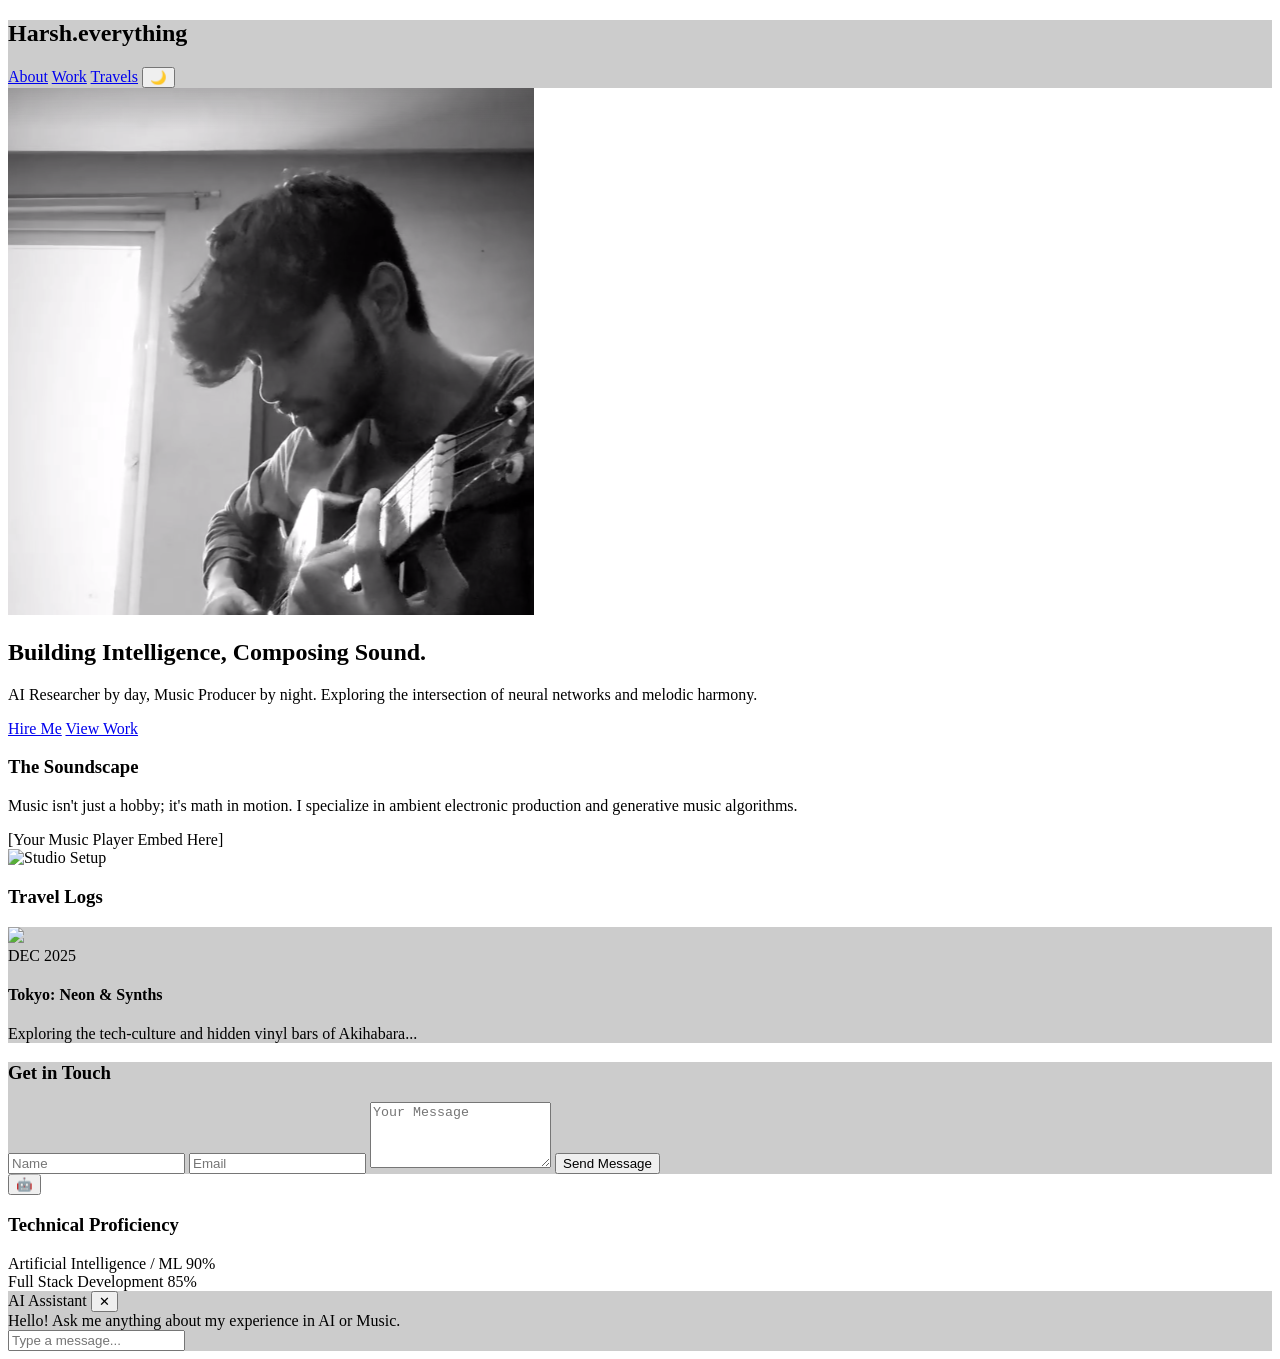
==== portfolio website/index.html @ 44f67476 "Add files via upload" ====
<!DOCTYPE html>
<html lang="en" class="dark">
<head>
    <meta charset="UTF-8">
    <meta name="viewport" content="width=device-width, initial-scale=1.0">
    <title>Harsh Chauhan | AI & Music</title>
    <script src="https://cdn.tailwindcss.com"></script>
    <script>
        tailwind.config = {
            darkMode: 'class',
            theme: { extend: { colors: { accent: '#8b5cf6' } } }
        }
    </script>
    <style>
        .glass { background: rgba(255, 255, 255, 0.05); backdrop-filter: blur(10px); }
        .dark .glass { background: rgba(0, 0, 0, 0.2); }
    </style>
</head>
<body class="bg-slate-50 dark:bg-slate-950 text-slate-900 dark:text-slate-100 transition-colors duration-300">
 
    <nav class="fixed w-full z-50 glass border-b border-slate-200 dark:border-slate-800 p-4">
        <div class="max-w-6xl mx-auto flex justify-between items-center">
            <h1 class="text-xl font-bold bg-gradient-to-r from-purple-500 to-blue-500 bg-clip-text text-transparent">Harsh.everything</h1>
            <div class="space-x-6 flex items-center">
                <a href="#about" class="hover:text-accent">About</a>
                <a href="#portfolio" class="hover:text-accent">Work</a>
                <a href="#blog" class="hover:text-accent">Travels</a>
                <button id="theme-toggle" class="p-2 rounded-full bg-slate-200 dark:bg-slate-800">
                    <span id="theme-icon">🌙</span>
                </button>
            </div>
        </div>
    </nav>

    <section class="pt-32 pb-20 px-4 text-center">
        <div class="max-w-3xl mx-auto">
            <img src="image\profile.png" alt="Profile" class="w-32 h-32 rounded-full mx-auto mb-6 border-4 border-accent shadow-xl">
            <h2 class="text-5xl font-extrabold mb-4">Building Intelligence, <span class="text-accent">Composing Sound.</span></h2>
            <p class="text-lg opacity-80 mb-8">AI Researcher by day, Music Producer by night. Exploring the intersection of neural networks and melodic harmony.</p>
            <div class="flex justify-center gap-4">
                <a href="#contact" class="bg-accent text-white px-8 py-3 rounded-lg font-bold hover:scale-105 transition">Hire Me</a>
                <a href="#portfolio" class="border border-accent px-8 py-3 rounded-lg font-bold">View Work</a>
            </div>
        </div>
    </section>

    <main class="max-w-6xl mx-auto px-4 space-y-24">
        
        <section id="music" class="grid md:grid-cols-2 gap-12 items-center">
            <div>
                <h3 class="text-3xl font-bold mb-4 italic">The Soundscape</h3>
                <p class="mb-6 opacity-75">Music isn't just a hobby; it's math in motion. I specialize in ambient electronic production and generative music algorithms.</p>
                <div class="bg-slate-200 dark:bg-slate-900 p-4 rounded-xl">
                    <div class="h-32 flex items-center justify-center border-2 border-dashed border-slate-400 rounded">
                        [Your Music Player Embed Here]
                    </div>
                </div>
            </div>
            <img src="https://via.placeholder.com/500x300" class="rounded-2xl shadow-2xl" alt="Studio Setup">
        </section>

        <section id="blog">
            <h3 class="text-3xl font-bold mb-8">Travel Logs</h3>
            <div class="grid md:grid-cols-3 gap-6">
                <div class="glass rounded-xl overflow-hidden border border-slate-200 dark:border-slate-800">
                    <img src="https://via.placeholder.com/400x250" class="w-full h-48 object-cover">
                    <div class="p-4">
                        <span class="text-xs text-accent font-bold">DEC 2025</span>
                        <h4 class="font-bold text-xl mt-1">Tokyo: Neon & Synths</h4>
                        <p class="text-sm opacity-70 mt-2">Exploring the tech-culture and hidden vinyl bars of Akihabara...</p>
                    </div>
                </div>
                </div>
        </section>

        <section id="contact" class="pb-20">
            <div class="max-w-xl mx-auto glass p-8 rounded-2xl border border-slate-200 dark:border-slate-800">
                <h3 class="text-3xl font-bold mb-6 text-center">Get in Touch</h3>
                <form class="space-y-4">
                    <input type="text" placeholder="Name" class="w-full p-3 rounded-lg bg-white dark:bg-slate-900 border border-slate-300 dark:border-slate-700">
                    <input type="email" placeholder="Email" class="w-full p-3 rounded-lg bg-white dark:bg-slate-900 border border-slate-300 dark:border-slate-700">
                    <textarea placeholder="Your Message" rows="4" class="w-full p-3 rounded-lg bg-white dark:bg-slate-900 border border-slate-300 dark:border-slate-700"></textarea>
                    <button class="w-full bg-accent text-white py-3 rounded-lg font-bold">Send Message</button>
                </form>
            </div>
        </section>
    </main>

    <div id="ai-chat" class="fixed bottom-6 right-6 z-50">
        <button onclick="toggleChat()" class="bg-gradient-to-tr from-purple-600 to-blue-600 p-4 rounded-full shadow-2xl hover:rotate-12 transition">
            🤖
        </button>
    </div>

    <script>
        // Theme Toggle Logic
        const themeBtn = document.getElementById('theme-toggle');
        const html = document.documentElement;
        
        themeBtn.addEventListener('click', () => {
            html.classList.toggle('dark');
            document.getElementById('theme-icon').innerText = html.classList.contains('dark') ? '☀️' : '🌙';
        });

        function toggleChat() {
            alert("AI Feature: In a production app, this would open a window connected to an LLM API to answer questions about your resume!");
        }
    </script>
    <section id="skills" class="py-20 max-w-4xl mx-auto px-4">
    <h3 class="text-3xl font-bold mb-10 text-center">Technical Proficiency</h3>
    <div class="space-y-6">
        <div class="skill-container">
            <div class="flex justify-between mb-1 text-sm font-semibold">
                <span>Artificial Intelligence / ML</span>
                <span>90%</span>
            </div>
            <div class="h-3 w-full bg-slate-200 dark:bg-slate-800 rounded-full overflow-hidden">
                <div class="skill-progress bg-accent h-full w-0 transition-all duration-1000" data-width="90%"></div>
            </div>
        </div>
        <div class="skill-container">
            <div class="flex justify-between mb-1 text-sm font-semibold">
                <span>Full Stack Development</span>
                <span>85%</span>
            </div>
            <div class="h-3 w-full bg-slate-200 dark:bg-slate-800 rounded-full overflow-hidden">
                <div class="skill-progress bg-blue-500 h-full w-0 transition-all duration-1000" data-width="85%"></div>
            </div>
        </div>
    </div>
</section>

<div id="ai-window" class="fixed bottom-24 right-6 w-80 h-96 glass border border-slate-300 dark:border-slate-700 rounded-2xl shadow-2xl flex-col hidden z-50">
    <div class="p-4 border-b border-slate-300 dark:border-slate-700 font-bold flex justify-between">
        <span>AI Assistant</span>
        <button onclick="toggleChat()" class="opacity-50 hover:opacity-100">✕</button>
    </div>
    <div id="chat-content" class="flex-1 p-4 overflow-y-auto text-sm space-y-2">
        <div class="bg-accent/10 p-2 rounded-lg">Hello! Ask me anything about my experience in AI or Music.</div>
    </div>
    <div class="p-3">
        <input id="chat-input" type="text" placeholder="Type a message..." class="w-full bg-white dark:bg-slate-900 border p-2 rounded-md">
    </div>
</div>
</body>
</html>
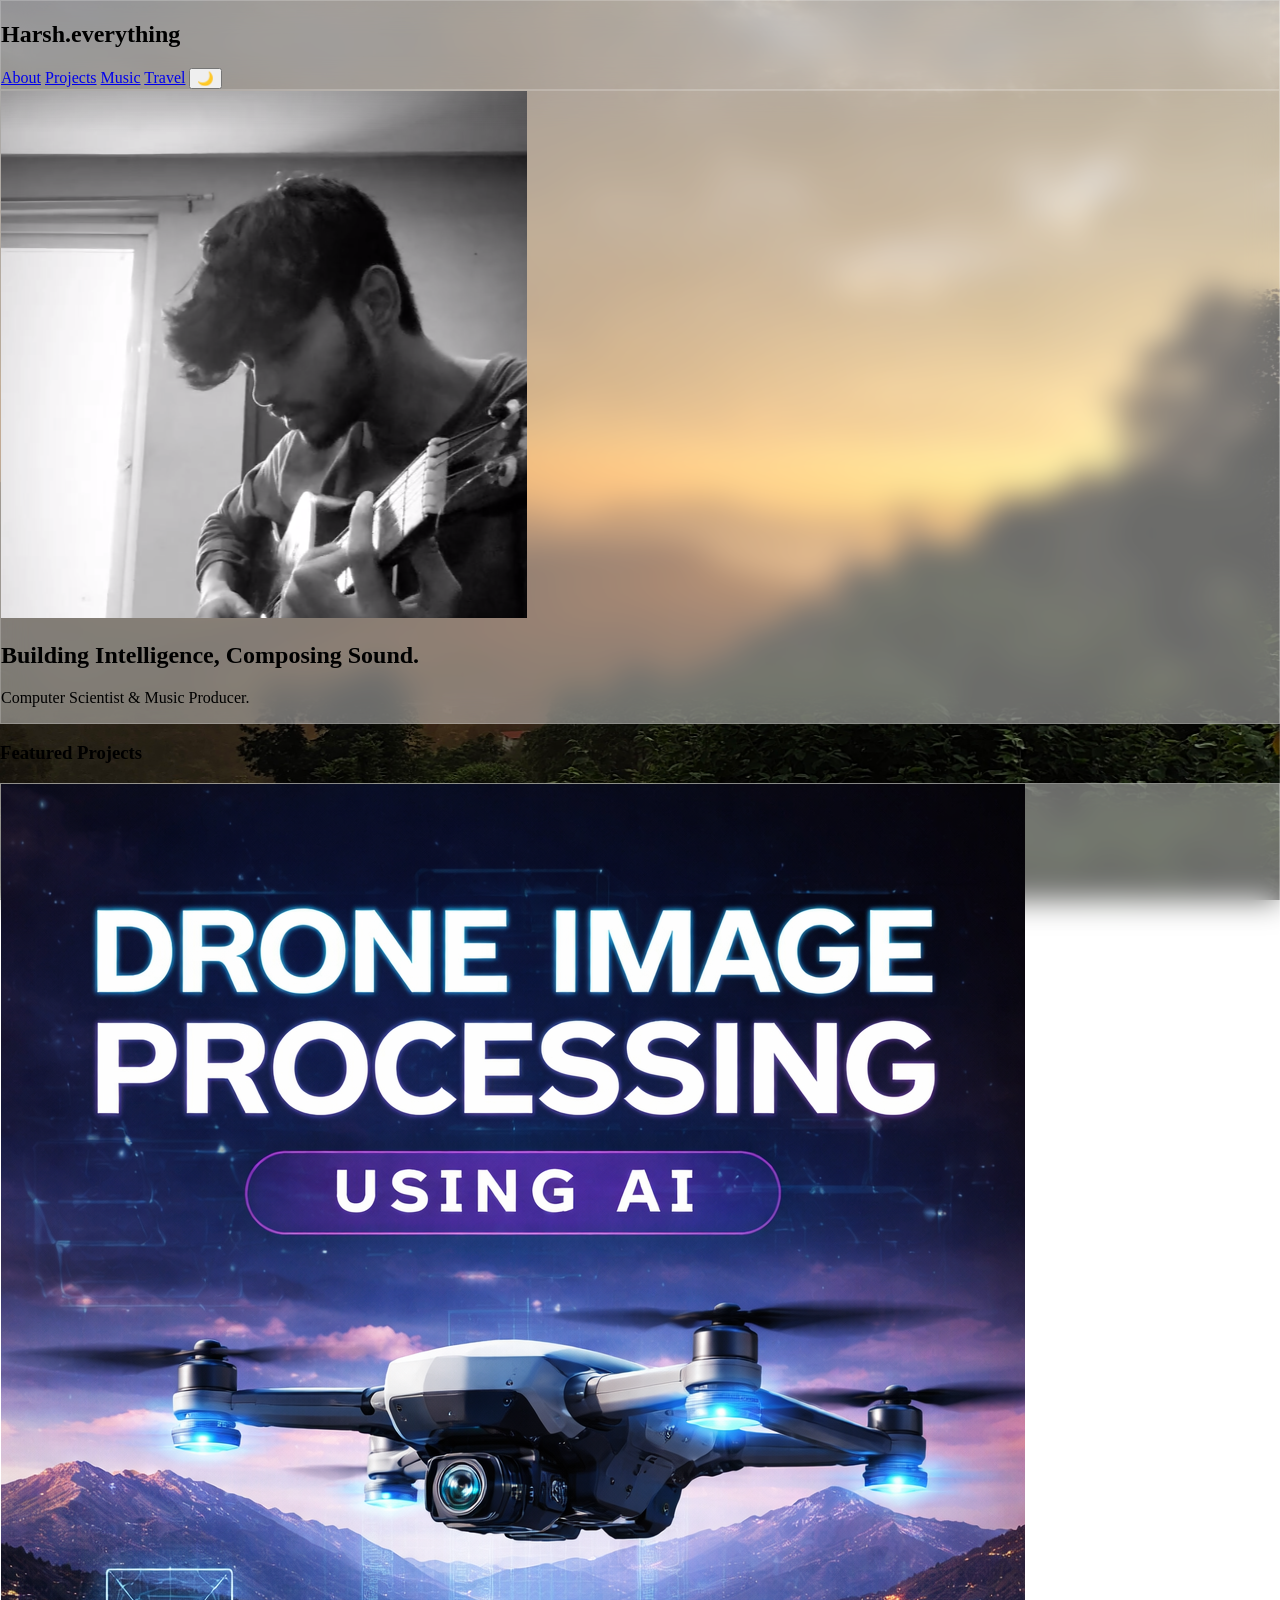
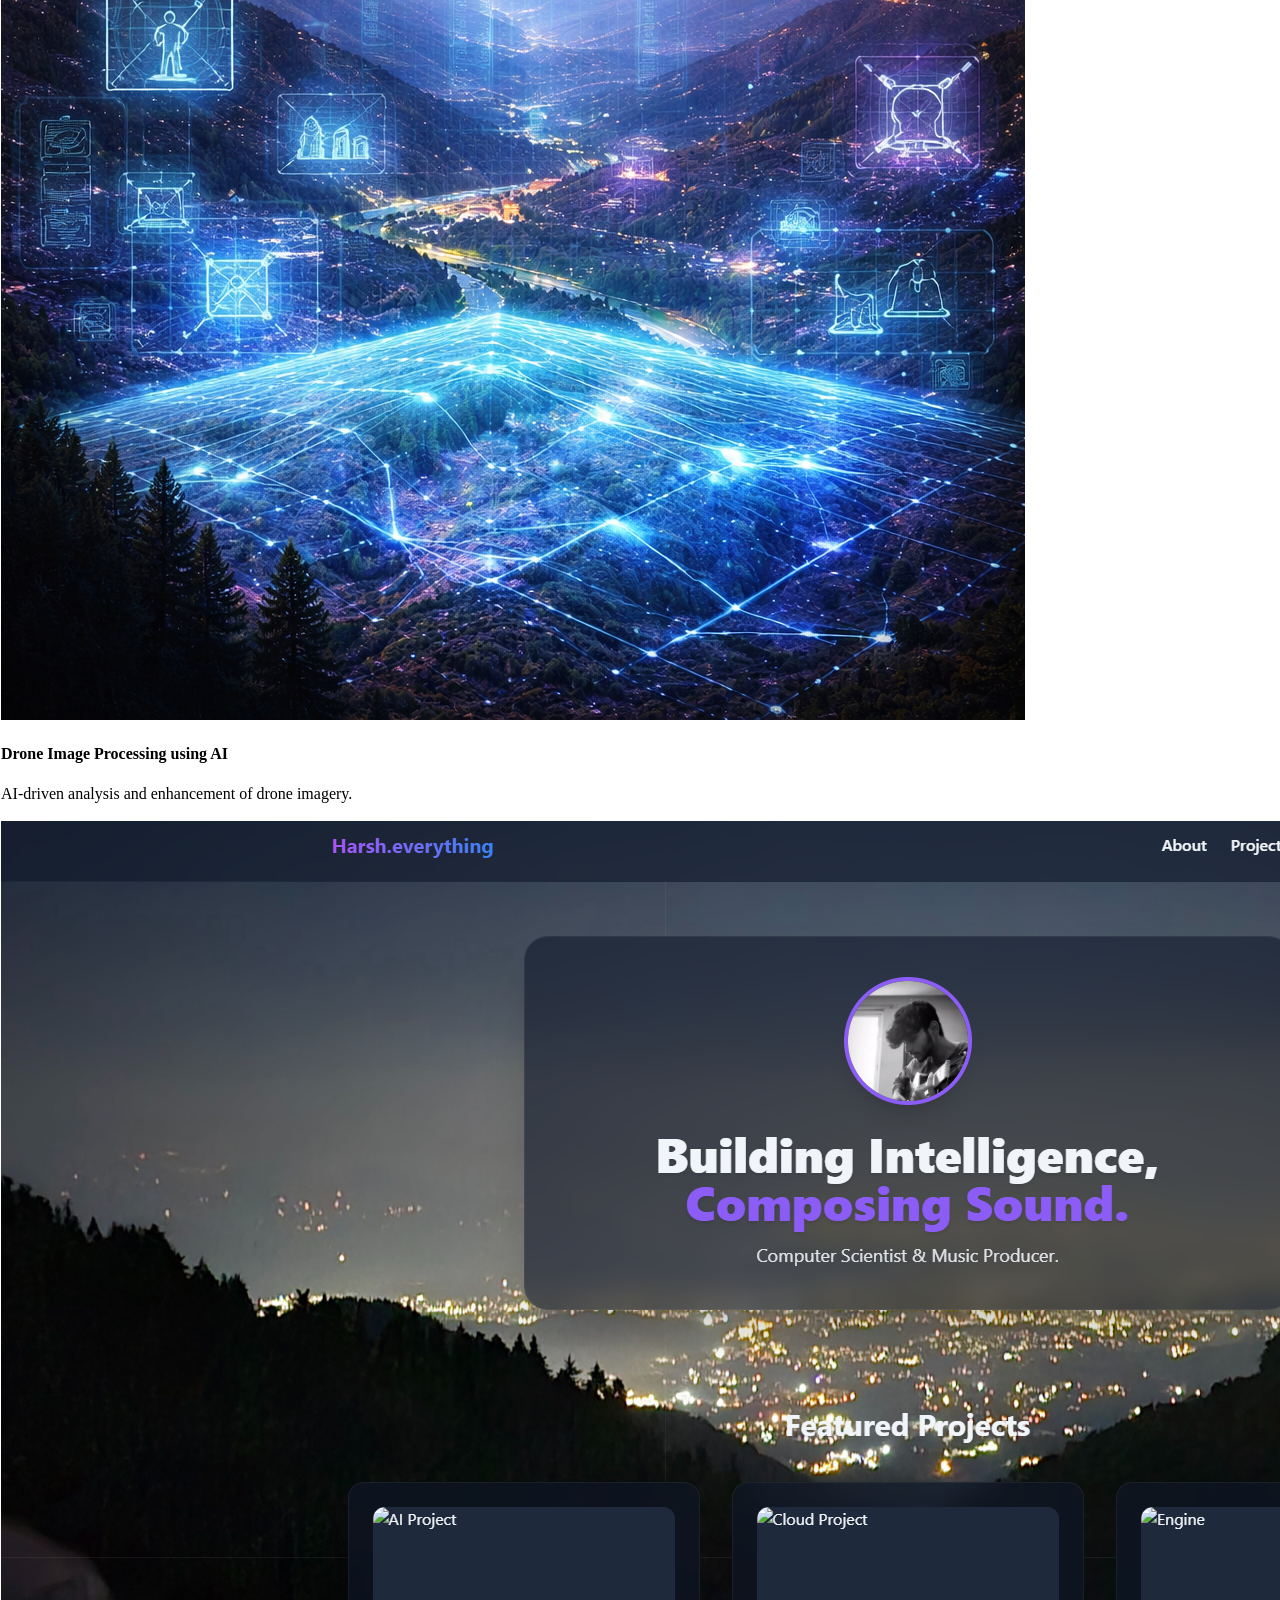
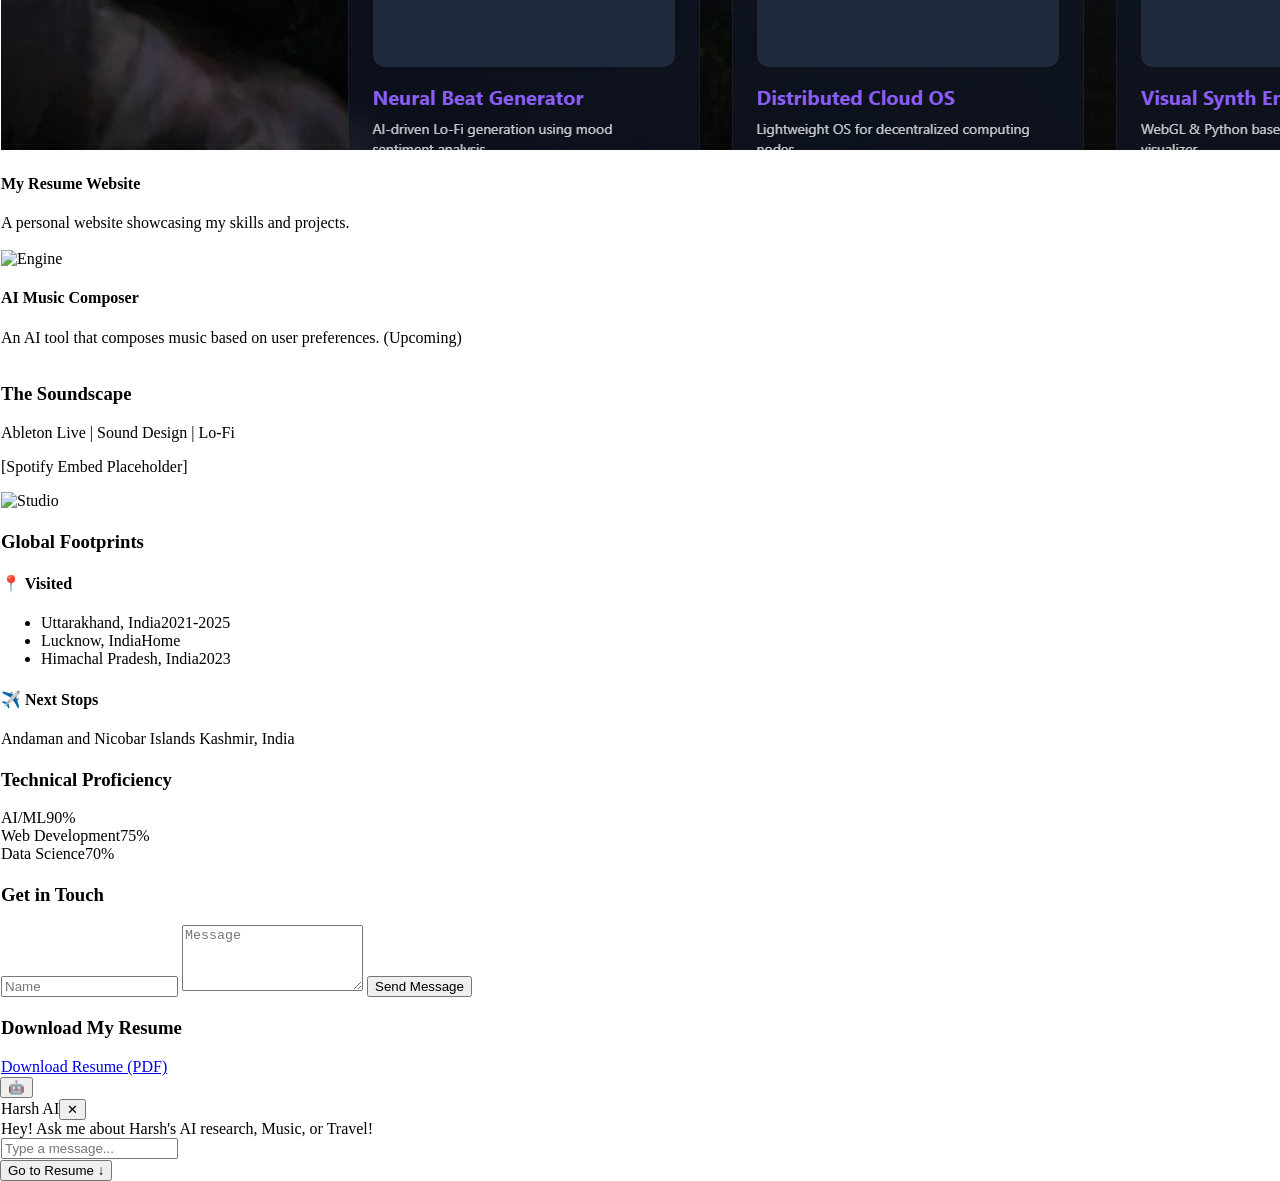
==== commit 2f654a0a: "Add files via upload" ====
--- a/portfolio website/index.html
+++ b/portfolio website/index.html
@@ -1,146 +1,199 @@
 <!DOCTYPE html>
-<html lang="en" class="dark">
+<html lang="en">
 <head>
     <meta charset="UTF-8">
     <meta name="viewport" content="width=device-width, initial-scale=1.0">
     <title>Harsh Chauhan | AI & Music</title>
     <script src="https://cdn.tailwindcss.com"></script>
+    <link rel="stylesheet" href="index.css">
+    <script src="script.js" defer></script>
     <script>
         tailwind.config = {
             darkMode: 'class',
             theme: { extend: { colors: { accent: '#8b5cf6' } } }
         }
     </script>
-    <style>
-        .glass { background: rgba(255, 255, 255, 0.05); backdrop-filter: blur(10px); }
-        .dark .glass { background: rgba(0, 0, 0, 0.2); }
-    </style>
+
 </head>
-<body class="bg-slate-50 dark:bg-slate-950 text-slate-900 dark:text-slate-100 transition-colors duration-300">
- 
+<body class="text-slate-900 dark:text-slate-100 transition-colors duration-300">
+
+    <div class="fixed-bg"></div>
+
     <nav class="fixed w-full z-50 glass border-b border-slate-200 dark:border-slate-800 p-4">
         <div class="max-w-6xl mx-auto flex justify-between items-center">
             <h1 class="text-xl font-bold bg-gradient-to-r from-purple-500 to-blue-500 bg-clip-text text-transparent">Harsh.everything</h1>
             <div class="space-x-6 flex items-center">
-                <a href="#about" class="hover:text-accent">About</a>
-                <a href="#portfolio" class="hover:text-accent">Work</a>
-                <a href="#blog" class="hover:text-accent">Travels</a>
-                <button id="theme-toggle" class="p-2 rounded-full bg-slate-200 dark:bg-slate-800">
+                <a href="#about" class="hover:text-accent font-medium">About</a>
+                <a href="projects.html" class="hover:text-accent font-medium">Projects</a>
+                <a href="music.html" class="hover:text-accent font-medium">Music</a>
+                <a href="travel.html" class="hover:text-accent font-medium">Travel</a>
+                <button id="theme-toggle" class="p-2 rounded-full bg-slate-200/50 dark:bg-slate-800/50 transition">
                     <span id="theme-icon">🌙</span>
                 </button>
             </div>
         </div>
     </nav>
 
-    <section class="pt-32 pb-20 px-4 text-center">
-        <div class="max-w-3xl mx-auto">
-            <img src="image\profile.png" alt="Profile" class="w-32 h-32 rounded-full mx-auto mb-6 border-4 border-accent shadow-xl">
-            <h2 class="text-5xl font-extrabold mb-4">Building Intelligence, <span class="text-accent">Composing Sound.</span></h2>
-            <p class="text-lg opacity-80 mb-8">AI Researcher by day, Music Producer by night. Exploring the intersection of neural networks and melodic harmony.</p>
-            <div class="flex justify-center gap-4">
-                <a href="#contact" class="bg-accent text-white px-8 py-3 rounded-lg font-bold hover:scale-105 transition">Hire Me</a>
-                <a href="#portfolio" class="border border-accent px-8 py-3 rounded-lg font-bold">View Work</a>
+    <main class="max-w-6xl mx-auto px-4 pt-32 space-y-24 relative z-10">
+        
+        <section id="about" class="text-center">
+            <div class="max-w-3xl mx-auto glass p-10 rounded-3xl shadow-2xl">
+                <img src="image/profile.png" alt="Profile" class="w-32 h-32 rounded-full mx-auto mb-6 border-4 border-accent shadow-xl object-cover">
+                <h2 class="text-5xl font-extrabold mb-4">Building Intelligence, <span class="text-accent">Composing Sound.</span></h2>
+                <p class="text-lg opacity-90">Computer Scientist & Music Producer.</p>
             </div>
-        </div>
-    </section>
+        </section>
 
-    <main class="max-w-6xl mx-auto px-4 space-y-24">
-        
-        <section id="music" class="grid md:grid-cols-2 gap-12 items-center">
+        <section id="projects">
+            <h3 class="text-3xl font-bold mb-10 text-center">Featured Projects</h3>
+            <div class="grid md:grid-cols-2 lg:grid-cols-3 gap-8">
+                <div class="glass p-6 rounded-2xl hover:-translate-y-2 transition-all">
+                    <div class="h-40 bg-slate-800 rounded-xl mb-4 overflow-hidden">
+                        <img src="image/project4.png" alt="AI Project" class="w-full h-full object-cover">
+                    </div>
+                    <h4 class="text-xl font-bold text-accent">Drone Image Processing using AI</h4>
+                    <p class="text-sm mt-2 opacity-80">AI-driven analysis and enhancement of drone imagery.</p>
+                </div>
+                <div class="glass p-6 rounded-2xl hover:-translate-y-2 transition-all">
+                    <div class="h-40 bg-slate-800 rounded-xl mb-4 overflow-hidden">
+                        <img src="image/project2.png" alt="Cloud Project" class="w-full h-full object-cover">
+                    </div>
+                    <h4 class="text-xl font-bold text-accent">My Resume Website</h4>
+                    <p class="text-sm mt-2 opacity-80">A personal website showcasing my skills and projects.</p>
+                </div>
+                <div class="glass p-6 rounded-2xl hover:-translate-y-2 transition-all">
+                    <div class="h-40 bg-slate-800 rounded-xl mb-4 overflow-hidden">
+                        <img src="https://www.vidnoz.com/bimg/ai-music-composer.webp" alt="Engine" class="w-full h-full object-cover">
+                    </div>
+                    <h4 class="text-xl font-bold text-accent">AI Music Composer</h4>
+                    <p class="text-sm mt-2 opacity-80">An AI tool that composes music based on user preferences. (Upcoming)</p>
+                </div>
+            </div>
+        </section>
+
+        <section id="music" class="grid md:grid-cols-2 gap-12 items-center glass p-8 rounded-3xl">
             <div>
                 <h3 class="text-3xl font-bold mb-4 italic">The Soundscape</h3>
-                <p class="mb-6 opacity-75">Music isn't just a hobby; it's math in motion. I specialize in ambient electronic production and generative music algorithms.</p>
-                <div class="bg-slate-200 dark:bg-slate-900 p-4 rounded-xl">
-                    <div class="h-32 flex items-center justify-center border-2 border-dashed border-slate-400 rounded">
-                        [Your Music Player Embed Here]
+                <div class="bg-black/20 p-6 rounded-xl border border-white/10 text-center">
+                    <p class="opacity-50 italic">Ableton Live | Sound Design | Lo-Fi</p>
+                    <p class="mt-4 text-xs">[Spotify Embed Placeholder]</p>
+                </div>
+            </div>
+            <img src="https://images.unsplash.com/photo-1598488035139-bdbb2231ce04?auto=format&fit=crop&w=500" class="rounded-2xl shadow-2xl" alt="Studio">
+        </section>
+
+        <section id="travel" class="glass p-10 rounded-3xl border border-white/10">
+            <h3 class="text-3xl font-bold mb-8 text-center text-accent italic">Global Footprints</h3>
+            <div class="grid md:grid-cols-2 gap-10">
+                <div class="space-y-4">
+                    <h4 class="text-xl font-semibold">📍 Visited</h4>
+                    <ul class="space-y-2 opacity-80">
+                        <li class="flex justify-between border-b border-white/10 pb-1"><span>Uttarakhand, India</span><span class="text-xs">2021-2025</span></li>
+                        <li class="flex justify-between border-b border-white/10 pb-1"><span>Lucknow, India</span><span class="text-xs">Home</span></li>
+                        <li class="flex justify-between border-b border-white/10 pb-1"><span>Himachal Pradesh, India</span><span class="text-xs">2023</span></li>
+                    </ul>
+                </div>
+                <div class="space-y-4">
+                    <h4 class="text-xl font-semibold">✈️ Next Stops</h4>
+                    <div class="flex flex-wrap gap-3">
+                        <span class="px-4 py-2 bg-accent/20 rounded-full text-sm border border-accent/30">Andaman and Nicobar Islands</span>
+                        <span class="px-4 py-2 bg-accent/20 rounded-full text-sm border border-accent/30">Kashmir, India</span>
                     </div>
                 </div>
             </div>
-            <img src="https://via.placeholder.com/500x300" class="rounded-2xl shadow-2xl" alt="Studio Setup">
         </section>
 
-        <section id="blog">
-            <h3 class="text-3xl font-bold mb-8">Travel Logs</h3>
-            <div class="grid md:grid-cols-3 gap-6">
-                <div class="glass rounded-xl overflow-hidden border border-slate-200 dark:border-slate-800">
-                    <img src="https://via.placeholder.com/400x250" class="w-full h-48 object-cover">
-                    <div class="p-4">
-                        <span class="text-xs text-accent font-bold">DEC 2025</span>
-                        <h4 class="font-bold text-xl mt-1">Tokyo: Neon & Synths</h4>
-                        <p class="text-sm opacity-70 mt-2">Exploring the tech-culture and hidden vinyl bars of Akihabara...</p>
+        <section id="skills" class="glass rounded-3xl p-8">
+            <h3 class="text-3xl font-bold mb-10 text-center">Technical Proficiency</h3>
+            <div class="max-w-2xl mx-auto space-y-6">
+                 <div class="space-y-6">
+                    <div>
+                        <div class="flex justify-between mb-1 text-sm font-semibold">
+                            <span>AI/ML</span><span>90%</span>
+                        </div>
+                        <div class="h-3 w-full bg-slate-200 dark:bg-slate-800 rounded-full overflow-hidden">
+                            <div class="skill-progress bg-accent h-full w-0" data-width="90%"></div>
+                        </div>
                     </div>
-                </div>
-                </div>
+
+                <div>
+        <div class="flex justify-between mb-1 text-sm font-semibold">
+            <span>Web Development</span><span>75%</span>
+        </div>
+        <div class="h-3 w-full bg-slate-200 dark:bg-slate-800 rounded-full overflow-hidden">
+            <div class="skill-progress bg-accent h-full w-0" data-width="75%"></div>
+        </div>
+    </div>
+
+    <div>
+        <div class="flex justify-between mb-1 text-sm font-semibold">
+            <span>Data Science</span><span>70%</span>
+        </div>
+        <div class="h-3 w-full bg-slate-200 dark:bg-slate-800 rounded-full overflow-hidden">
+            <div class="skill-progress bg-accent h-full w-0" data-width="70%"></div>
+        </div>
+    </div>
+            </div>
+
+
         </section>
 
-        <section id="contact" class="pb-20">
-            <div class="max-w-xl mx-auto glass p-8 rounded-2xl border border-slate-200 dark:border-slate-800">
+        <section id="contact" class="pb-24">
+            <div class="max-w-xl mx-auto glass p-8 rounded-2xl">
                 <h3 class="text-3xl font-bold mb-6 text-center">Get in Touch</h3>
                 <form class="space-y-4">
-                    <input type="text" placeholder="Name" class="w-full p-3 rounded-lg bg-white dark:bg-slate-900 border border-slate-300 dark:border-slate-700">
-                    <input type="email" placeholder="Email" class="w-full p-3 rounded-lg bg-white dark:bg-slate-900 border border-slate-300 dark:border-slate-700">
-                    <textarea placeholder="Your Message" rows="4" class="w-full p-3 rounded-lg bg-white dark:bg-slate-900 border border-slate-300 dark:border-slate-700"></textarea>
+                    <input type="text" placeholder="Name" class="w-full p-3 rounded-lg bg-white/10 border border-white/20 outline-none focus:border-accent">
+                    <textarea placeholder="Message" rows="4" class="w-full p-3 rounded-lg bg-white/10 border border-white/20 outline-none focus:border-accent"></textarea>
                     <button class="w-full bg-accent text-white py-3 rounded-lg font-bold">Send Message</button>
                 </form>
             </div>
         </section>
+
+        <!-- Resume Download Section -->
+        <section id="resume-download" class="max-w-xl mx-auto glass p-8 rounded-2xl mt-12 mb-24 text-center">
+            <h3 class="text-3xl font-bold mb-6">Download My Resume</h3>
+            <a href="image/Harsh_Chauhan_4.0.pdf" download class="inline-block bg-accent text-white px-8 py-4 rounded-lg font-bold shadow-lg hover:scale-105 transition">Download Resume (PDF)</a>
+        </section>
     </main>
 
-    <div id="ai-chat" class="fixed bottom-6 right-6 z-50">
-        <button onclick="toggleChat()" class="bg-gradient-to-tr from-purple-600 to-blue-600 p-4 rounded-full shadow-2xl hover:rotate-12 transition">
-            🤖
-        </button>
+    <div id="ai-chat-trigger" class="fixed bottom-6 right-6 z-50">
+        <button onclick="toggleChat()" class="bg-gradient-to-tr from-purple-600 to-blue-600 p-4 rounded-full shadow-2xl hover:scale-110 transition text-2xl">🤖</button>
     </div>
 
-    <script>
-        // Theme Toggle Logic
-        const themeBtn = document.getElementById('theme-toggle');
-        const html = document.documentElement;
-        
-        themeBtn.addEventListener('click', () => {
-            html.classList.toggle('dark');
-            document.getElementById('theme-icon').innerText = html.classList.contains('dark') ? '☀️' : '🌙';
-        });
-
-        function toggleChat() {
-            alert("AI Feature: In a production app, this would open a window connected to an LLM API to answer questions about your resume!");
-        }
-    </script>
-    <section id="skills" class="py-20 max-w-4xl mx-auto px-4">
-    <h3 class="text-3xl font-bold mb-10 text-center">Technical Proficiency</h3>
-    <div class="space-y-6">
-        <div class="skill-container">
-            <div class="flex justify-between mb-1 text-sm font-semibold">
-                <span>Artificial Intelligence / ML</span>
-                <span>90%</span>
-            </div>
-            <div class="h-3 w-full bg-slate-200 dark:bg-slate-800 rounded-full overflow-hidden">
-                <div class="skill-progress bg-accent h-full w-0 transition-all duration-1000" data-width="90%"></div>
-            </div>
+    <div id="ai-window" class="fixed bottom-24 right-6 w-80 h-[450px] glass border border-white/20 rounded-2xl shadow-2xl flex flex-col hidden z-50 overflow-hidden transition-all duration-300">
+        <div class="p-4 bg-accent text-white font-bold flex justify-between"><span>Harsh AI</span><button onclick="toggleChat()">✕</button></div>
+        <div id="chat-content" class="flex-1 p-4 overflow-y-auto text-sm space-y-3 scrollbar-hide">
+            <div class="bg-accent/20 p-2 rounded-lg">Hey! Ask me about Harsh's AI research, Music, or Travel!</div>
         </div>
-        <div class="skill-container">
-            <div class="flex justify-between mb-1 text-sm font-semibold">
-                <span>Full Stack Development</span>
-                <span>85%</span>
-            </div>
-            <div class="h-3 w-full bg-slate-200 dark:bg-slate-800 rounded-full overflow-hidden">
-                <div class="skill-progress bg-blue-500 h-full w-0 transition-all duration-1000" data-width="85%"></div>
-            </div>
+        <div class="p-3 border-t border-white/10">
+            <input id="chat-input" type="text" placeholder="Type a message..." class="w-full p-2 rounded-md bg-white/10 border border-white/20 focus:outline-none">
         </div>
     </div>
-</section>
 
-<div id="ai-window" class="fixed bottom-24 right-6 w-80 h-96 glass border border-slate-300 dark:border-slate-700 rounded-2xl shadow-2xl flex-col hidden z-50">
-    <div class="p-4 border-b border-slate-300 dark:border-slate-700 font-bold flex justify-between">
-        <span>AI Assistant</span>
-        <button onclick="toggleChat()" class="opacity-50 hover:opacity-100">✕</button>
-    </div>
-    <div id="chat-content" class="flex-1 p-4 overflow-y-auto text-sm space-y-2">
-        <div class="bg-accent/10 p-2 rounded-lg">Hello! Ask me anything about my experience in AI or Music.</div>
-    </div>
-    <div class="p-3">
-        <input id="chat-input" type="text" placeholder="Type a message..." class="w-full bg-white dark:bg-slate-900 border p-2 rounded-md">
-    </div>
-</div>
+    <button onclick="document.getElementById('resume-download').scrollIntoView({behavior: 'smooth'})" class="fixed top-6 right-6 z-50 bg-accent text-white px-4 py-2 rounded-lg font-bold shadow-lg hover:scale-105 transition">Go to Resume ↓</button>
+
+    <script>
+        document.addEventListener('DOMContentLoaded', function() {
+            // Skill Bar Animation
+            const skillsSection = document.getElementById('skills');
+            if (skillsSection) {
+                const observer = new IntersectionObserver((entries) => {
+                    entries.forEach(entry => {
+                        if (entry.isIntersecting) {
+                            entry.target.querySelectorAll('.skill-progress').forEach(bar => {
+                                bar.style.width = bar.getAttribute('data-width');
+                            });
+                        } else {
+                            entry.target.querySelectorAll('.skill-progress').forEach(bar => {
+                                bar.style.width = '0';
+                            });
+                        }
+                    });
+                }, { threshold: 0.1 });
+                observer.observe(skillsSection);
+            }
+        });
+    </script>
+
 </body>
-</html>+</html>
--- a/portfolio website/index.css
+++ b/portfolio website/index.css
@@ -0,0 +1,46 @@
+html, body {
+    margin: 0;
+    padding: 0;
+    width: 100%;
+    scroll-behavior: smooth;
+}
+
+.fixed-bg {
+    position: fixed;
+    inset: 0;
+    z-index: -1;
+    background-image: url('image/backdaysun.jpg');
+    background-size: cover;
+    background-position: center;
+    background-attachment: fixed;
+    transition: background-image 0.6s ease-in-out;
+}
+
+.dark .fixed-bg {
+    background-image: url('image/back3.jpg');
+}
+
+.glass {
+    background: rgba(255, 255, 255, 0.4);
+    backdrop-filter: blur(15px);
+    -webkit-backdrop-filter: blur(15px);
+    border: 1px solid rgba(255, 255, 255, 0.2);
+}
+
+.dark .glass {
+    background: rgba(15, 23, 42, 0.6);
+    border: 1px solid rgba(255, 255, 255, 0.05);
+}
+
+.hover-up:hover {
+    transform: translateY(-8px);
+    box-shadow: 0 20px 25px -5px rgba(0, 0, 0, 0.2);
+}
+
+.skill-progress {
+    transition: width 1.5s cubic-bezier(0.17, 0.67, 0.83, 0.67);
+}
+
+.scrollbar-hide::-webkit-scrollbar {
+    display: none;
+}
